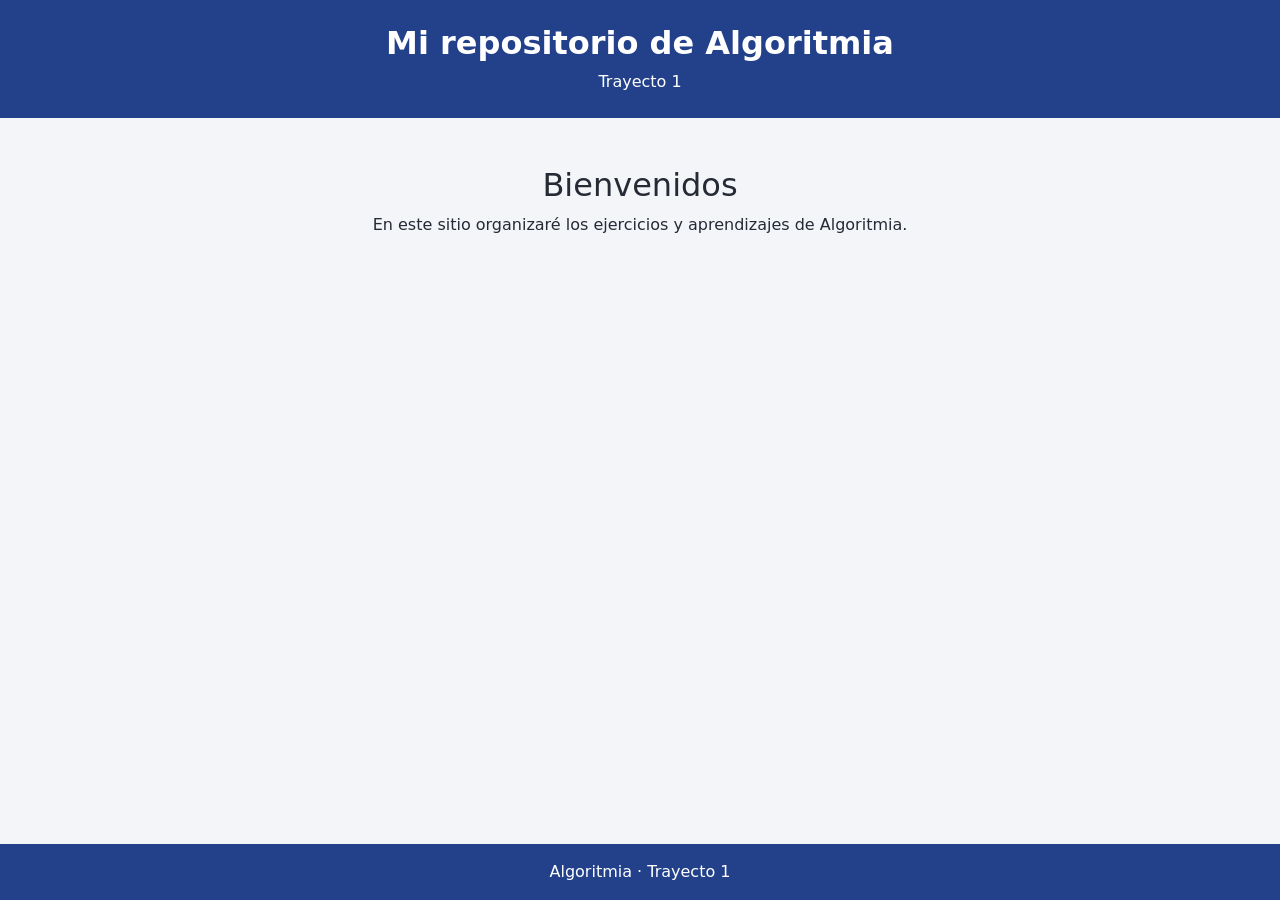
==== index.html @ c725e4fb "feat: estructura inicial del landing" ====
<!doctype html>
<html lang="es">
  <head>
    <meta charset="utf-8">
    <meta name="viewport" content="width=device-width, initial-scale=1">
    <meta name="description" content="Repositorio de aprendizaje de Algoritmia.">
    <title>Algoritmia</title>

    <!-- Bootstrap 5.3: estilos base y componentes responsivos. -->
    <link
      href="https://cdn.jsdelivr.net/npm/bootstrap@5.3.9/dist/css/bootstrap.min.css"
      rel="stylesheet"
      integrity="sha384-yEPZ7jP9S0QKiUQ0m3jjsO4ProIW7wvR9gXkI7JOGa2XVsw53Yke2bsdkBbjmmiX"
      crossorigin="anonymous">
    <link rel="stylesheet" href="css/style.css">
  </head>

  <body>
    <header class="encabezado text-center text-white">
      <div class="container py-4">
        <h1 class="mb-2">Mi repositorio de Algoritmia</h1>
        <p class="mb-0">Trayecto 1</p>
      </div>
    </header>

    <main class="container py-5">
      <section class="text-center" aria-labelledby="titulo-inicio">
        <h2 id="titulo-inicio">Bienvenidos</h2>
        <p class="mb-0">En este sitio organizaré los ejercicios y aprendizajes de Algoritmia.</p>
      </section>
    </main>

    <footer class="pie text-center text-white py-3">
      <p class="mb-0">Algoritmia · Trayecto 1</p>
    </footer>

    <script
      src="https://cdn.jsdelivr.net/npm/bootstrap@5.3.9/dist/js/bootstrap.bundle.min.js"
      integrity="sha384-WyOxWvTyr1QaMPfiPJSv76iReVthorl5uWlFtZPyK0IEB0hGzo9y5Bp9mYanr8Bu"
      crossorigin="anonymous"></script>
  </body>
</html>
---- css/style.css ----
html,
body {
  min-height: 100%;
}

body {
  min-height: 100vh;
  display: flex;
  flex-direction: column;
  background-color: #f3f5f9;
  color: #252a34;
}

main {
  flex: 1;
}

.encabezado,
.pie {
  background-color: #23418b;
}

.encabezado h1 {
  font-size: 2rem;
  font-weight: 700;
}

.titulo-seccion {
  color: #23418b;
  font-weight: 700;
}

.tarjeta-semana {
  border: 0;
  box-shadow: 0 2px 8px rgba(20, 35, 65, 0.12);
}

.imagen-tarjeta {
  width: 100%;
  height: 180px;
  padding: 1rem;
  object-fit: contain;
  background-color: #fff;
}
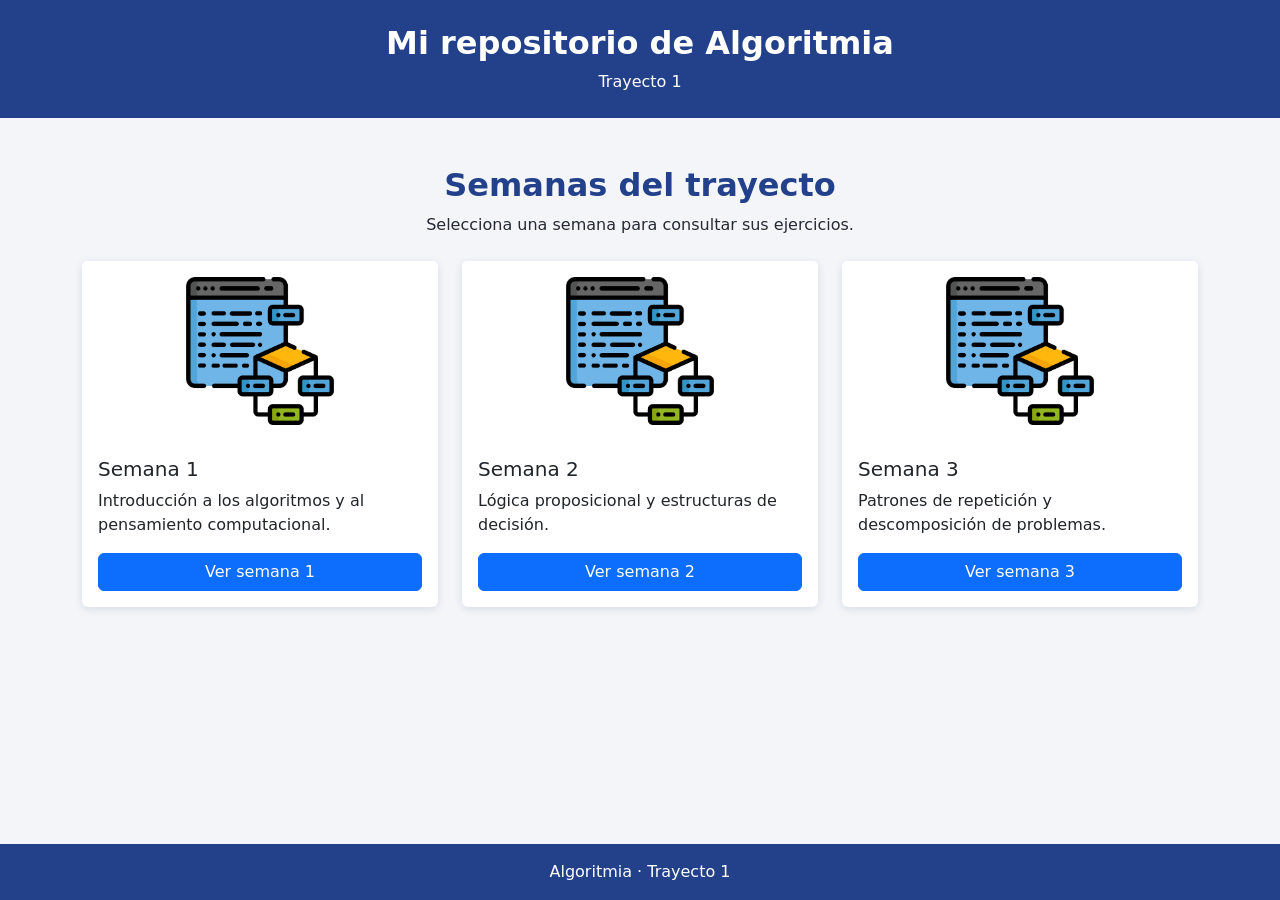
==== commit 7309b2e3: "feat: tarjetas de las semanas en al landing" ====
--- a/index.html
+++ b/index.html
@@ -24,9 +24,46 @@
     </header>
 
     <main class="container py-5">
-      <section class="text-center" aria-labelledby="titulo-inicio">
-        <h2 id="titulo-inicio">Bienvenidos</h2>
-        <p class="mb-0">En este sitio organizaré los ejercicios y aprendizajes de Algoritmia.</p>
+      <section aria-labelledby="titulo-semanas">
+        <div class="text-center mb-4">
+          <h2 id="titulo-semanas" class="titulo-seccion">Semanas del trayecto</h2>
+          <p class="mb-0">Selecciona una semana para consultar sus ejercicios.</p>
+        </div>
+
+        <div class="row g-4">
+          <div class="col-12 col-md-6 col-lg-4">
+            <article class="card tarjeta-semana h-100">
+              <img src="img/icon.png" class="card-img-top imagen-tarjeta" alt="Ícono de programación">
+              <div class="card-body d-flex flex-column">
+                <h3 class="card-title h5">Semana 1</h3>
+                <p class="card-text">Introducción a los algoritmos y al pensamiento computacional.</p>
+                <a class="btn btn-primary mt-auto" href="trayecto_1/semana-1/index.html">Ver semana 1</a>
+              </div>
+            </article>
+          </div>
+
+          <div class="col-12 col-md-6 col-lg-4">
+            <article class="card tarjeta-semana h-100">
+              <img src="img/icon.png" class="card-img-top imagen-tarjeta" alt="Ícono de programación">
+              <div class="card-body d-flex flex-column">
+                <h3 class="card-title h5">Semana 2</h3>
+                <p class="card-text">Lógica proposicional y estructuras de decisión.</p>
+                <a class="btn btn-primary mt-auto" href="trayecto_1/semana-2/index.html">Ver semana 2</a>
+              </div>
+            </article>
+          </div>
+
+          <div class="col-12 col-md-6 col-lg-4">
+            <article class="card tarjeta-semana h-100">
+              <img src="img/icon.png" class="card-img-top imagen-tarjeta" alt="Ícono de programación">
+              <div class="card-body d-flex flex-column">
+                <h3 class="card-title h5">Semana 3</h3>
+                <p class="card-text">Patrones de repetición y descomposición de problemas.</p>
+                <a class="btn btn-primary mt-auto" href="trayecto_1/semana-3/index.html">Ver semana 3</a>
+              </div>
+            </article>
+          </div>
+        </div>
       </section>
     </main>
 
--- a/css/style.css
+++ b/css/style.css
@@ -33,6 +33,11 @@
 .tarjeta-semana {
   border: 0;
   box-shadow: 0 2px 8px rgba(20, 35, 65, 0.12);
+  transition: transform 0.2s ease;
+}
+
+.tarjeta-semana:hover {
+  transform: translateY(-4px);
 }
 
 .imagen-tarjeta {
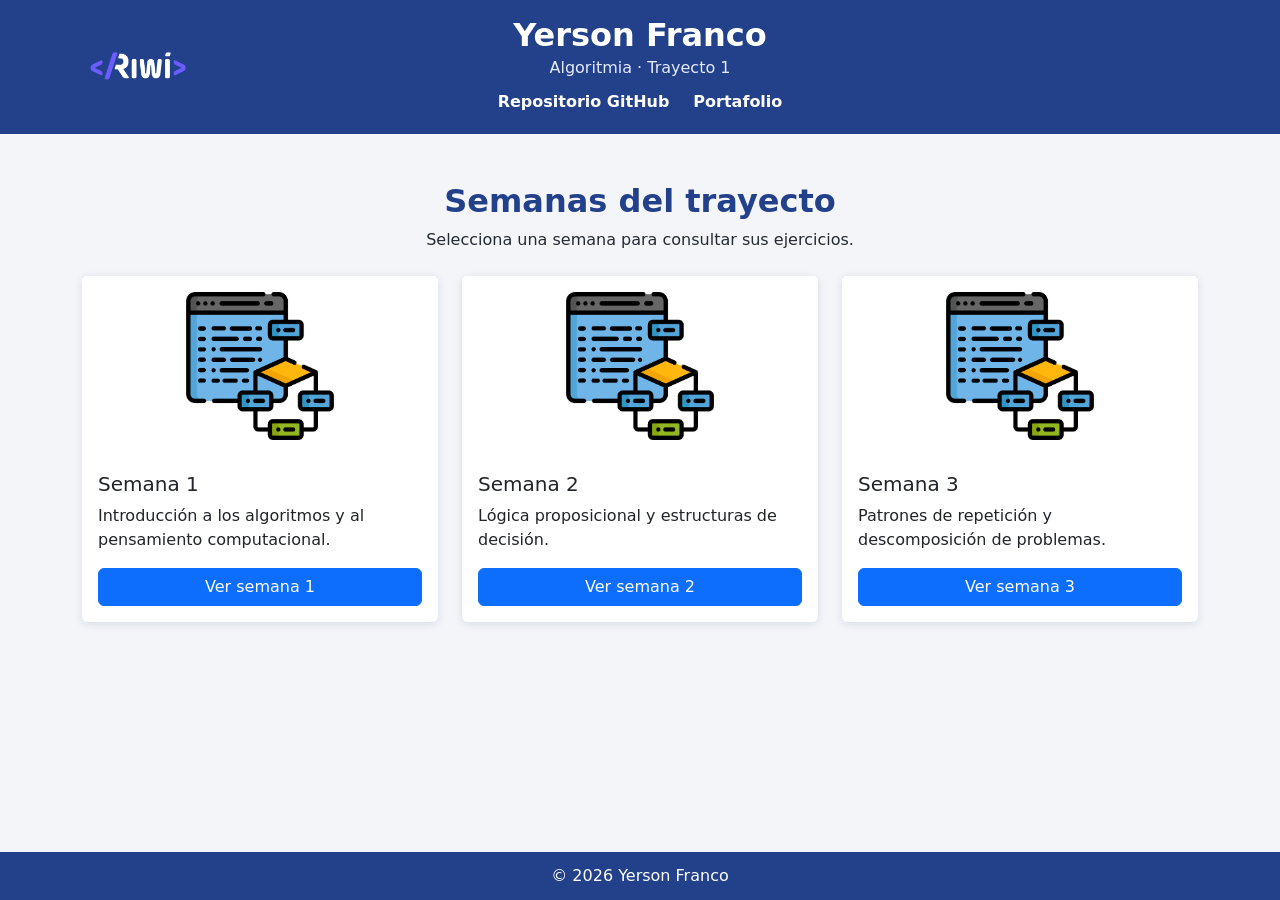
==== commit ce132086: "fix: enlaces del header y mejora del footer" ====
--- a/index.html
+++ b/index.html
@@ -1,79 +1,89 @@
 <!doctype html>
 <html lang="es">
-  <head>
-    <meta charset="utf-8">
-    <meta name="viewport" content="width=device-width, initial-scale=1">
-    <meta name="description" content="Repositorio de aprendizaje de Algoritmia.">
-    <title>Algoritmia</title>
 
-    <!-- Bootstrap 5.3: estilos base y componentes responsivos. -->
-    <link
-      href="https://cdn.jsdelivr.net/npm/bootstrap@5.3.9/dist/css/bootstrap.min.css"
-      rel="stylesheet"
-      integrity="sha384-yEPZ7jP9S0QKiUQ0m3jjsO4ProIW7wvR9gXkI7JOGa2XVsw53Yke2bsdkBbjmmiX"
-      crossorigin="anonymous">
-    <link rel="stylesheet" href="css/style.css">
-  </head>
+<head>
+  <meta charset="utf-8">
+  <meta name="viewport" content="width=device-width, initial-scale=1">
+  <meta name="description" content="Repositorio de aprendizaje de Algoritmia.">
+  <title>Algoritmia</title>
 
-  <body>
-    <header class="encabezado text-center text-white">
-      <div class="container py-4">
-        <h1 class="mb-2">Mi repositorio de Algoritmia</h1>
-        <p class="mb-0">Trayecto 1</p>
+  <!-- Bootstrap 5.3: estilos base y componentes responsivos. -->
+  <link href="https://cdn.jsdelivr.net/npm/bootstrap@5.3.9/dist/css/bootstrap.min.css" rel="stylesheet"
+    integrity="sha384-yEPZ7jP9S0QKiUQ0m3jjsO4ProIW7wvR9gXkI7JOGa2XVsw53Yke2bsdkBbjmmiX" crossorigin="anonymous">
+  <link rel="stylesheet" href="css/style.css">
+</head>
+
+<body>
+  <header class="encabezado text-white">
+    <div class="container">
+      <div class="row align-items-center text-center">
+        <div class="col-12 col-md-3 text-md-start">
+          <img class="logo-riwi" src="img/riwi.png" alt="Riwi">
+        </div>
+        <div class="col-12 col-md-6">
+          <h1>Yerson Franco</h1>
+          <p class="encabezado-subtitulo">Algoritmia · Trayecto 1</p>
+          <nav class="enlaces-proyecto d-flex flex-wrap justify-content-center gap-4" aria-label="Enlaces del proyecto">
+            <a href="https://github.com/YersonFranco/algoritmia" target="_blank" rel="noopener noreferrer">Repositorio GitHub</a>
+            <a href="https://yersonfranco.github.io/Portafolio-web/" target="_blank" rel="noopener noreferrer">Portafolio</a>
+          </nav>
+        </div>
+        <div class="col-md-3 d-none d-md-block" aria-hidden="true"></div>
       </div>
-    </header>
+    </div>
+  </header>
 
-    <main class="container py-5">
-      <section aria-labelledby="titulo-semanas">
-        <div class="text-center mb-4">
-          <h2 id="titulo-semanas" class="titulo-seccion">Semanas del trayecto</h2>
-          <p class="mb-0">Selecciona una semana para consultar sus ejercicios.</p>
+  <main class="container py-5">
+    <section aria-labelledby="titulo-semanas">
+      <div class="text-center mb-4">
+        <h2 id="titulo-semanas" class="titulo-seccion">Semanas del trayecto</h2>
+        <p class="mb-0">Selecciona una semana para consultar sus ejercicios.</p>
+      </div>
+
+      <div class="row g-4">
+        <div class="col-12 col-md-6 col-lg-4">
+          <article class="card tarjeta-semana h-100">
+            <img src="img/icon.png" class="card-img-top imagen-tarjeta" alt="Ícono de programación">
+            <div class="card-body d-flex flex-column">
+              <h3 class="card-title h5">Semana 1</h3>
+              <p class="card-text">Introducción a los algoritmos y al pensamiento computacional.</p>
+              <a class="btn btn-primary mt-auto" href="trayecto_1/semana-1/index.html">Ver semana 1</a>
+            </div>
+          </article>
         </div>
 
-        <div class="row g-4">
-          <div class="col-12 col-md-6 col-lg-4">
-            <article class="card tarjeta-semana h-100">
-              <img src="img/icon.png" class="card-img-top imagen-tarjeta" alt="Ícono de programación">
-              <div class="card-body d-flex flex-column">
-                <h3 class="card-title h5">Semana 1</h3>
-                <p class="card-text">Introducción a los algoritmos y al pensamiento computacional.</p>
-                <a class="btn btn-primary mt-auto" href="trayecto_1/semana-1/index.html">Ver semana 1</a>
-              </div>
-            </article>
-          </div>
+        <div class="col-12 col-md-6 col-lg-4">
+          <article class="card tarjeta-semana h-100">
+            <img src="img/icon.png" class="card-img-top imagen-tarjeta" alt="Ícono de programación">
+            <div class="card-body d-flex flex-column">
+              <h3 class="card-title h5">Semana 2</h3>
+              <p class="card-text">Lógica proposicional y estructuras de decisión.</p>
+              <a class="btn btn-primary mt-auto" href="trayecto_1/semana-2/index.html">Ver semana 2</a>
+            </div>
+          </article>
+        </div>
 
-          <div class="col-12 col-md-6 col-lg-4">
-            <article class="card tarjeta-semana h-100">
-              <img src="img/icon.png" class="card-img-top imagen-tarjeta" alt="Ícono de programación">
-              <div class="card-body d-flex flex-column">
-                <h3 class="card-title h5">Semana 2</h3>
-                <p class="card-text">Lógica proposicional y estructuras de decisión.</p>
-                <a class="btn btn-primary mt-auto" href="trayecto_1/semana-2/index.html">Ver semana 2</a>
-              </div>
-            </article>
-          </div>
+        <div class="col-12 col-md-6 col-lg-4">
+          <article class="card tarjeta-semana h-100">
+            <img src="img/icon.png" class="card-img-top imagen-tarjeta" alt="Ícono de programación">
+            <div class="card-body d-flex flex-column">
+              <h3 class="card-title h5">Semana 3</h3>
+              <p class="card-text">Patrones de repetición y descomposición de problemas.</p>
+              <a class="btn btn-primary mt-auto" href="trayecto_1/semana-3/index.html">Ver semana 3</a>
+            </div>
+          </article>
+        </div>
+      </div>
+    </section>
+  </main>
 
-          <div class="col-12 col-md-6 col-lg-4">
-            <article class="card tarjeta-semana h-100">
-              <img src="img/icon.png" class="card-img-top imagen-tarjeta" alt="Ícono de programación">
-              <div class="card-body d-flex flex-column">
-                <h3 class="card-title h5">Semana 3</h3>
-                <p class="card-text">Patrones de repetición y descomposición de problemas.</p>
-                <a class="btn btn-primary mt-auto" href="trayecto_1/semana-3/index.html">Ver semana 3</a>
-              </div>
-            </article>
-          </div>
-        </div>
-      </section>
-    </main>
+  <footer class="pie text-center text-white">
+    <p class="mb-0">&copy; 2026 Yerson Franco</p>
+  </footer>
 
-    <footer class="pie text-center text-white py-3">
-      <p class="mb-0">Algoritmia · Trayecto 1</p>
-    </footer>
+  <script src="https://cdn.jsdelivr.net/npm/bootstrap@5.3.9/dist/js/bootstrap.bundle.min.js"
+    integrity="sha384-WyOxWvTyr1QaMPfiPJSv76iReVthorl5uWlFtZPyK0IEB0hGzo9y5Bp9mYanr8Bu"
+    crossorigin="anonymous"></script>
+</body>
 
-    <script
-      src="https://cdn.jsdelivr.net/npm/bootstrap@5.3.9/dist/js/bootstrap.bundle.min.js"
-      integrity="sha384-WyOxWvTyr1QaMPfiPJSv76iReVthorl5uWlFtZPyK0IEB0hGzo9y5Bp9mYanr8Bu"
-      crossorigin="anonymous"></script>
-  </body>
-</html>
+</html>
--- a/css/style.css
+++ b/css/style.css
@@ -18,13 +18,48 @@
 .encabezado,
 .pie {
   background-color: #23418b;
+  color: #fff;
+}
+
+.encabezado {
+  padding: 1rem 0 1.1rem;
+  background-color: #23418b;
+}
+
+.logo-riwi {
+  display: inline-block;
+  width: 112px;
+  max-width: 100%;
+  height: auto;
 }
 
 .encabezado h1 {
+  margin: 0;
   font-size: 2rem;
   font-weight: 700;
 }
 
+.encabezado-subtitulo {
+  margin: 0.1rem 0 0.5rem;
+  color: #e4eaff;
+}
+
+.enlaces-proyecto a {
+  padding: 0.1rem 0;
+  border-bottom: 1px solid transparent;
+  color: #fff;
+  font-weight: 600;
+  text-decoration: none;
+}
+
+.enlaces-proyecto a:hover {
+  border-bottom-color: #fff;
+}
+
+.enlaces-proyecto a:focus-visible {
+  outline: 2px solid #f3c969;
+  outline-offset: 4px;
+}
 .titulo-seccion {
   color: #23418b;
   font-weight: 700;
@@ -48,3 +83,183 @@
   background-color: #fff;
 }
 
+.navegacion-semana {
+  display: flex;
+  justify-content: space-between;
+  padding-top: 1rem;
+}
+
+.navegacion-semana a {
+  color: #fff;
+  text-decoration: none;
+}
+
+.navegacion-semana a:hover {
+  text-decoration: underline;
+}
+
+.tarjeta-ejercicio {
+  border: 0;
+  box-shadow: 0 2px 8px rgba(20, 35, 65, 0.12);
+}
+
+.imagen-diagrama {
+  width: 100%;
+  height: 230px;
+  padding: 0.75rem;
+  object-fit: contain;
+  background-color: #fff;
+}
+
+.botones-ejercicio {
+  display: flex;
+  flex-wrap: wrap;
+  gap: 0.5rem;
+}
+
+.prueba-ejercicio {
+  font-size: 0.95rem;
+}
+
+.navegacion-semanas {
+  display: grid;
+  grid-template-columns: 1fr 1fr 1fr;
+  align-items: center;
+  gap: 0.75rem;
+  width: 100%;
+  margin: 0 auto 1rem;
+}
+
+.navegacion-semanas a {
+  color: #fff;
+  text-decoration: none;
+}
+
+.navegacion-semanas a:hover {
+  text-decoration: underline;
+}
+
+.navegacion-anterior {
+  justify-self: start;
+}
+
+.navegacion-centro {
+  justify-self: center;
+  text-align: center;
+}
+
+.navegacion-siguiente {
+  justify-self: end;
+  text-align: right;
+}
+
+.contenedor {
+  width: 90%;
+  max-width: 900px;
+  margin: 1.5rem auto;
+}
+
+.contenedor section {
+  margin-bottom: 1.75rem;
+}
+
+.contenedor h2 {
+  margin-bottom: 0.75rem;
+  border-bottom: 2px solid #2452bb;
+  color: #2452bb;
+}
+
+.ejercicios-apilados {
+  display: flex;
+  flex-direction: column;
+  gap: 1.1rem;
+}
+
+.tarjeta {
+  padding: 1rem;
+  border-radius: 6px;
+  background-color: #fff;
+  box-shadow: 0 2px 6px rgba(20, 35, 65, 0.12);
+}
+
+.tabla-contenedor {
+  overflow-x: auto;
+  margin: 0.75rem 0;
+}
+
+.tabla-contenedor table {
+  width: 100%;
+  min-width: 580px;
+  border-collapse: collapse;
+  background-color: #fff;
+}
+
+.tabla-contenedor th,
+.tabla-contenedor td {
+  padding: 0.55rem;
+  border: 1px solid #d6dbe3;
+  text-align: left;
+}
+
+.tabla-contenedor th {
+  background-color: #e4eaf4;
+}
+
+.codigo-ejemplo,
+.ejemplo-texto {
+  overflow-x: auto;
+  margin: 0.75rem 0 0;
+  padding: 0.85rem;
+  border-radius: 5px;
+  background-color: #eef2f8;
+  color: #202b3c;
+  font-size: 0.9rem;
+}
+
+.codigo-ejemplo code {
+  color: inherit;
+}
+
+.enlace {
+  color: #2452bb;
+}
+
+.contenedor .enlace {
+  display: inline-block;
+  margin-top: 0.5rem;
+}
+
+@media (max-width: 576px) {
+  .contenedor {
+    width: 94%;
+  }
+
+  .navegacion-semanas {
+    gap: 0.35rem;
+    font-size: 0.8rem;
+  }
+
+  .botones-ejercicio .btn {
+    width: 100%;
+  }
+}
+
+
+
+.pie {
+  padding: 0.75rem 0;
+  background-color: #23418b;
+  color: #fff;
+  text-align: center;
+}
+
+@media (max-width: 767.98px) {
+  .logo-riwi {
+    width: 100px;
+    margin-bottom: 0.5rem;
+  }
+
+  .encabezado h1 {
+    font-size: 1.75rem;
+  }
+}
